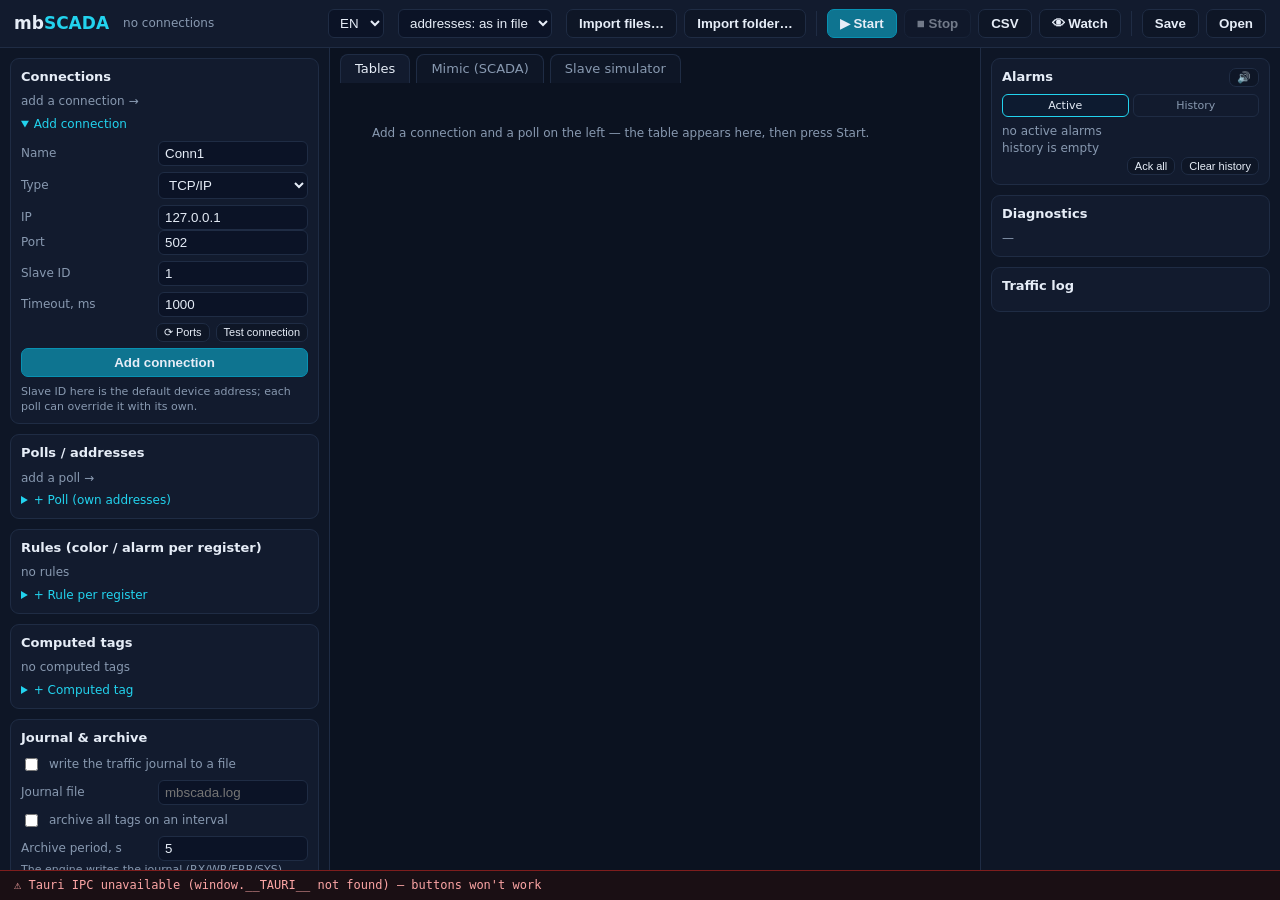
==== apps/mbscada/ui/index.html @ 53f44094 "feat(ui+engine): in-app slave simulator, typed values, per-cell display, UI perf Slave simulator (v1" ====
<!doctype html>
<html lang="ru">
  <head>
    <meta charset="utf-8" />
    <meta name="viewport" content="width=device-width, initial-scale=1" />
    <title>mbSCADA — Modbus Poll</title>
    <link rel="stylesheet" href="styles.css" />
  </head>
  <body>
    <header class="topbar">
      <div class="brand">mb<span>SCADA</span></div>
      <div id="connChips" class="chips"></div>
      <select id="langSel" class="addrmode" title="язык интерфейса">
        <option value="ru">RU</option>
        <option value="en">EN</option>
      </select>
      <select id="addrMode" class="addrmode" data-it="addrmode_title">
        <option value="raw" data-i="addr_raw">адреса: как в файле</option>
        <option value="4x" data-i="addr_4x">как 4x0000</option>
        <option value="4xxxx" data-i="addr_4xxxx">как 40001+</option>
        <option value="base1" data-i="addr_base1">адреса с 1</option>
      </select>
      <div class="actions">
        <button id="btnImportFiles" data-i="imp_files" data-it="conn_add_title">Импорт файлов…</button>
        <button id="btnImportFolder" data-i="imp_folder" data-it="conn_folder_title">Импорт папки…</button>
        <span class="sep"></span>
        <button id="btnStart" class="primary" data-i="start" data-it="start_title">▶ Старт</button>
        <button id="btnStop" data-i="stop" data-it="stop_title">■ Стоп</button>
        <button id="csvBtn" data-it="csv_title" title="лог значений в CSV (пишутся только изменившиеся строки)">CSV</button>
        <button id="btnWatch" data-i="watch_btn" data-it="watch_btn_title">👁 Параметры</button>
        <span class="sep"></span>
        <button id="btnSave" data-i="save" data-it="save_title">Сохранить</button>
        <button id="btnLoad" data-i="load" data-it="load_title">Открыть</button>
      </div>
    </header>

    <main class="layout">
      <!-- LEFT: configuration -->
      <aside class="side left">
        <div class="panel">
          <h3 data-i="p_conns">Соединения</h3>
          <div id="connList" class="list"></div>
          <details id="detConn" open>
            <summary data-i="b_add_conn">+ Соединение</summary>
            <form id="connForm" class="form">
              <label><span data-i="f_name">Имя</span> <input id="cName" value="Conn1" /></label>
              <label><span data-i="f_kind">Тип</span>
                <select id="cKind">
                  <option value="tcp">TCP/IP</option>
                  <option value="rtu">Serial Port (RTU)</option>
                  <option value="rtu_over_tcp">RTU over TCP/IP</option>
                  <option value="ascii">Serial Port (ASCII)</option>
                  <option value="ascii_over_tcp">ASCII over TCP/IP</option>
                </select>
              </label>
              <div id="tcpFields">
                <label><span data-i="f_ip">IP</span> <input id="cHost" value="127.0.0.1" /></label>
                <label><span data-i="f_port">Порт</span> <input id="cPort" type="number" value="502" /></label>
              </div>
              <div id="serFields" hidden>
                <label><span data-i="f_com">COM</span> <select id="cCom"></select></label>
                <label><span data-i="f_baud">Скорость</span> <select id="cBaud">
                  <option>1200</option><option>2400</option><option>4800</option>
                  <option selected>9600</option><option>19200</option>
                  <option>38400</option><option>57600</option><option>115200</option>
                </select></label>
                <label><span data-i="f_parity">Чётность</span> <select id="cParity"><option>N</option><option>E</option><option>O</option></select></label>
                <label><span data-i="f_data">Биты данных</span> <select id="cData"><option>8</option><option>7</option><option>6</option><option>5</option></select></label>
                <label><span data-i="f_stop">Стоп-биты</span> <select id="cStop"><option>1</option><option>2</option></select></label>
              </div>
              <label title="адрес Modbus slave по умолчанию для всех опросов этого соединения (0–247); опрос может переопределить своим Slave ID"><span data-i="f_slave">Slave ID</span> <input id="cSlave" type="number" min="0" max="247" value="1" /></label>
              <label><span data-i="f_timeout">Таймаут, мс</span> <input id="cTimeout" type="number" value="1000" /></label>
              <div class="formbtns">
                <button type="button" id="btnPorts" class="mini" data-i="b_ports" data-it="ports_title">⟳ Порты</button>
                <button type="button" id="btnTestConn" class="mini" data-i="b_test">Проверить связь</button>
                <button type="button" id="btnConnCancel" class="mini" data-i="b_cancel" hidden>Отмена</button>
              </div>
              <button type="submit" id="btnConnSubmit" class="primary" data-i="b_add_conn">Добавить соединение</button>
              <p class="sub" id="connSlaveHint" data-i="conn_hint">Slave ID здесь — адрес устройства по умолчанию; в каждом опросе можно задать свой.</p>
            </form>
          </details>
        </div>

        <div class="panel">
          <h3 data-i="p_polls">Опросы / адреса</h3>
          <div id="pollList" class="list"></div>
          <details id="detPoll">
            <summary data-i="poll_add_title">+ Опрос (свои адреса)</summary>
            <form id="pollForm" class="form">
              <label><span data-i="f_name">Имя</span> <input id="pName" value="Holding" /></label>
              <label><span data-i="f_conn">Соединение</span> <select id="pConn"></select></label>
              <label><span data-i="f_slave">Slave ID</span> <input id="pSlave" type="number" min="1" max="247" value="1" /></label>
              <label><span data-i="f_func">Функция</span> <select id="pFunc">
                <option value="3" selected>03 Read Holding</option>
                <option value="4">04 Read Input</option>
                <option value="1">01 Read Coils</option>
                <option value="2">02 Read Discrete</option>
              </select></label>
              <label><span data-i="f_addr">Адрес</span> <input id="pStart" type="number" min="0" max="65535" value="0" /></label>
              <label><span data-i="f_qty">Кол-во</span> <input id="pQty" type="number" min="1" max="125" value="10" /></label>
              <label><span data-i="f_period">Период, мс</span> <input id="pScan" type="number" min="20" value="1000" /></label>
              <label><span data-i="f_fmt">Формат</span> <select id="pFmt">
                <option value="u16">uint16</option>
                <option value="i16">int16</option>
                <option value="hex">hex16</option>
                <option value="bin">bin16</option>
                <option value="ascii16">ascii16</option>
                <option value="u16_swapped">u16 (swap AB/CD)</option>
                <option value="u32">uint32</option>
                <option value="i32">int32</option>
                <option value="hex32">hex32</option>
                <option value="f32_abcd">float ABCD</option>
                <option value="f32_cdab">float CDAB</option>
                <option value="f32_badc">float BADC</option>
                <option value="f32_dcba">float DCBA</option>
                <option value="u64">uint64</option>
                <option value="i64">int64</option>
                <option value="f64">float64</option>
              </select></label>
              <label>× mult <input id="pMult" type="number" step="any" value="1" /></label>
              <label>÷ div <input id="pDiv" type="number" step="any" value="1" /></label>
              <label>+ offset <input id="pOffset" type="number" step="any" value="0" /></label>
              <label><span data-i="f_unit">Ед.</span> <input id="pUnit" value="" /></label>
              <label class="check"><input id="pBase" type="checkbox" /> <span data-i="f_base1">адреса с 1</span></label>
              <div class="formbtns">
                <button type="submit" id="btnPollSubmit" class="primary" data-i="b_add_poll">Добавить опрос</button>
                <button type="button" id="btnPollCancel" class="mini" data-i="b_cancel" hidden>Отмена</button>
              </div>
            </form>
          </details>
        </div>

        <div class="panel">
          <h3 data-i="p_rules">Правила (цвет / авария на регистр)</h3>
          <div id="ruleList" class="list"></div>
          <details>
            <summary data-i="rule_add_title">+ Правило на регистр</summary>
            <form id="ruleForm" class="form">
              <label><span data-i="f_reg">Регистр</span> <select id="rReg" class="wide"></select></label>
              <label><span data-i="f_cond">Условие</span> <select id="rKind">
                <option value="gt" data-i="c_gt">значение &gt;</option>
                <option value="ge" data-i="c_ge">значение ≥</option>
                <option value="lt" data-i="c_lt">значение &lt;</option>
                <option value="le" data-i="c_le">значение ≤</option>
                <option value="eq" data-i="c_eq">значение =</option>
                <option value="ne" data-i="c_ne">значение ≠</option>
                <option value="in_range" data-i="c_in">в диапазоне</option>
                <option value="outside_range" data-i="c_out">вне диапазона</option>
                <option value="bit" data-i="c_bit">бит установлен</option>
              </select></label>
              <label><span data-i="f_value">Значение</span> <input id="rValue" type="number" value="0" /></label>
              <label><span data-i="f_and">И (диапазон / № бита)</span> <input id="rValue2" type="number" value="0" /></label>
              <label class="row"><span><span data-i="f_fg">Текст</span> <input id="rFg" type="color" value="#ffffff" /></span><span><span data-i="f_bg">Фон</span> <input id="rBg" type="color" value="#ef4444" /></span></label>
              <label><span data-i="f_level">Уровень</span> <select id="rSeverity">
                <option value="" data-i="sev_color">только цвет</option>
                <option value="info">info</option>
                <option value="warning">warning</option>
                <option value="critical">critical</option>
              </select></label>
              <label><span data-i="f_label">Подпись</span> <input id="rMessage" type="text" data-ip="rule_msg_ph" placeholder="напр. Перегрев T1" /></label>
              <label><span data-i="f_dyntext">Меняющийся текст строки</span> <input id="rText" type="text" data-ip="rule_text_ph" placeholder="замещает имя строки при срабатывании" /></label>
              <label class="check"><input id="rBlink" type="checkbox" /> <span data-i="f_blink">мигать</span></label>
              <div class="formbtns">
                <button type="submit" id="btnRuleSubmit" class="primary" data-i="b_add_rule">Добавить ветку</button>
                <button type="button" id="btnRuleCancel" class="mini" data-i="b_cancel" hidden>Отмена</button>
              </div>
              <p class="sub" data-i="rules_hint">Ветки срабатывают по порядку: первая попавшаяся задаёт цвет/текст — как «правило 1 старше правила 2» в Modbus Poll, до 32 веток на регистр. ✎ в списке — правка ветки.</p>
            </form>
          </details>
        </div>
        <div class="panel">
          <h3 data-i="p_calc">Вычисляемые тэги</h3>
          <div id="calcList" class="list"></div>
          <details id="detCalc">
            <summary data-i="calc_add_title">+ Вычисляемый тэг</summary>
            <form id="calcForm" class="form">
              <label><span data-i="f_name">Имя</span> <input id="kName" value="ΔT" /></label>
              <label><span data-i="f_expr">Выражение</span> <input id="kExpr" value="" /></label>
              <label><span data-i="f_unit">Ед.</span> <input id="kUnit" value="" /></label>
              <label title="сколько цифр после запятой показывать"><span data-i="f_dec">Знаков</span> <input id="kDec" type="number" min="0" max="6" value="2" /></label>
              <div class="formbtns">
                <button type="submit" id="btnCalcSubmit" class="primary" data-i="b_add_calc">Добавить тэг</button>
                <button type="button" id="btnCalcCancel" class="mini" data-i="b_cancel" hidden>Отмена</button>
              </div>
              <p class="sub" data-i="calc_hint">Пример: {T2 jacket} - {T1 reactor}. Ссылки на тэги — в {} по имени строки или псевдонимом p{опрос}:{адрес}. Функции: min max avg abs sqrt round floor ceil pow; операции + - * / % ^.</p>
            </form>
          </details>
        </div>

        <div class="panel">
          <h3 data-i="p_logging">Журнал и архив</h3>
          <form class="form" onsubmit="return false">
            <label class="check"><input id="logEnabled" type="checkbox" /> <span data-i="log_enable">писать журнал обмена в файл</span></label>
            <label title="куда дописывать события обмена (RX/ERR/WR/SYS)"><span data-i="log_path">Файл журнала</span> <input id="logPath" value="" placeholder="mbscada.log" /></label>
            <label class="check"><input id="archAll" type="checkbox" /> <span data-i="arch_all">в CSV писать все тэги по периоду</span></label>
            <label title="период записи всех тэгов для режима архива"><span data-i="arch_period">Период архива, с</span> <input id="archPeriod" type="number" min="1" value="5" /></label>
          </form>
          <p class="sub" data-i="log_hint">Журнал ведёт движок (RX/WR/ERR/SYS). CSV-архив значений включается кнопкой CSV сверху — файл сохраняется в проекте и возобновляется при запуске.</p>
        </div>
      </aside>

      <!-- CENTER: tables / schema -->
      <section class="center">
        <div class="tabs">
          <div class="tab active" data-view="tables" data-i="tab_tables">Таблицы</div>
          <div class="tab" data-view="schema" data-i="tab_schema">Схема (SCADA)</div>
          <div class="tab" data-view="slave" data-i="tab_slave">Slave-симулятор</div>
        </div>

        <div id="viewTables" class="view">
          <section id="grid" class="grid"></section>
        </div>

        <div id="viewSchema" class="view" hidden>
          <div class="schema-toolbar">
            <select id="wType">
              <option value="lamp" data-i="w_lamp">Лампа</option>
              <option value="value" data-i="w_value">Значение</option>
              <option value="bar" data-i="w_bar">Полоса</option>
              <option value="gauge" data-i="w_gauge">Гейдж</option>
              <option value="button" data-i="w_button">Кнопка (запись)</option>
              <option value="text" data-i="w_text">Текст</option>
            </select>
            <select id="wReg" class="wide"></select>
            <button id="wAdd" class="primary" data-i="b_add_w">Добавить элемент</button>
            <span class="hint" data-i="schema_hint">перетаскивай мышью · двойной клик — настройка · ✕ удалить</span>
          </div>
          <div id="canvas" class="canvas"></div>
        </div>

        <!-- In-app slave simulator: the app serves registers as a Modbus device,
             so the master side (tables above) and the slave side are both local. -->
        <div id="viewSlave" class="view" hidden>
          <div class="schema-toolbar">
            <span class="hint" data-i="slave_hint"></span>
          </div>
          <div class="slave-bar">
            <label><span data-i="sl_port">Порт</span> <input id="slPort" type="number" min="1" max="65535" value="10502" /></label>
            <label><span data-i="sl_unit">Slave ID</span> <input id="slUnit" type="number" min="0" max="247" value="1" /></label>
            <label><span data-i="sl_frames">Кадры</span>
              <select id="slRtu">
                <option value="tcp">Modbus TCP (MBAP)</option>
                <option value="rtu">RTU over TCP</option>
              </select>
            </label>
            <button id="slBtnStart" class="primary" data-i="sl_start" data-it="sl_start_title">▶ Запустить slave</button>
            <button id="slBtnStop" data-i="sl_stop" data-it="sl_stop_title">■ Остановить</button>
            <span id="slStatus" class="sl-status"></span>
          </div>
          <div class="slave-bar">
            <label><span data-i="sl_area">Область</span>
              <select id="slArea">
                <option value="holding">03 Holding</option>
                <option value="input">04 Input</option>
                <option value="coils">01 Coils</option>
                <option value="discrete">02 Discrete</option>
              </select>
            </label>
            <label><span data-i="sl_addr">Адрес</span> <input id="slAddr" type="number" min="0" max="65535" value="0" /></label>
            <label><span data-i="sl_qty">Кол-во</span> <input id="slQty" type="number" min="1" max="200" value="16" /></label>
            <label><span data-i="sl_view">Вид</span>
              <select id="slFmt">
                <option value="u16">uint16</option>
                <option value="i16">int16</option>
                <option value="hex">hex16</option>
                <option value="u16_swapped">u16 (swap)</option>
                <option value="u32">uint32</option>
                <option value="i32">int32</option>
                <option value="f32_cdab">float CDAB</option>
                <option value="f32_abcd">float ABCD</option>
              </select>
            </label>
          </div>
          <div class="slave-bar">
            <label><span data-i="sl_gen">Автогенерация</span>
              <select id="slGen">
                <option value="none" data-i="sl_gen_none">выкл</option>
                <option value="sine" data-i="sl_gen_sine">синус</option>
                <option value="ramp" data-i="sl_gen_ramp">пила</option>
                <option value="noise" data-i="sl_gen_noise">шум</option>
              </select>
            </label>
            <label><span data-i="sl_gen_amp">Ампл.</span> <input id="slGenAmp" type="number" value="100" /></label>
            <label><span data-i="sl_gen_base">База</span> <input id="slGenBase" type="number" value="0" /></label>
            <label><span data-i="sl_gen_period">Период, с</span> <input id="slGenPeriod" type="number" value="10" /></label>
            <span class="hint" data-i="sl_gen_note"></span>
          </div>
          <div class="card">
            <table class="regtable">
              <thead><tr><th data-i="th_addr">Адрес</th><th data-i="th_value">Значение</th><th data-i="sl_th_raw">Регистры</th></tr></thead>
              <tbody id="slBody"></tbody>
            </table>
          </div>
        </div>
      </section>

      <!-- RIGHT: alarms + stats + comm log -->
      <aside class="side right">
        <div class="panel alarms">
          <h3 class="al-head"><span data-i="p_alarms">Аварии</span> <span id="alarmBadge" class="abadge" hidden>0</span>
            <span class="spacer"></span>
            <button id="btnAlarmSound" class="mini" data-it="al_sound_title" title="звук при появлении новой аварии">🔇</button>
          </h3>
          <div class="atabs">
            <div class="atab active" data-at="active" data-i="al_active">Активные</div>
            <div class="atab" data-at="hist" data-i="al_hist">История</div>
          </div>
          <div id="alarmActive" class="alarmlist"></div>
          <div id="alarmHist" class="alarmlist" hidden></div>
          <div class="formbtns">
            <button id="btnAckAll" class="mini" data-i="al_ack_all" data-it="al_ack_all_title" title="квитировать все активные аварии">Квитировать все</button>
            <button id="btnAlarmClear" class="mini" data-i="al_clear" data-it="al_clear_title" title="очистить историю аварий">Очистить историю</button>
          </div>
        </div>
        <div class="panel">
          <h3 data-i="p_diag">Диагностика</h3>
          <div id="stats" class="stats"></div>
        </div>
        <div class="panel">
          <h3 data-i="p_log">Журнал обмена</h3>
          <div id="log" class="log"></div>
        </div>
      </aside>
    </main>

    <footer id="errbar" class="errbar" data-i="footer_empty">нет соединений — добавьте соединение (TCP или COM) и опрос со своими адресами</footer>

    <!-- Floating parameter watch window: pinned registers / computed tags with
         big live values, alarm colors, session min/max, jump-to-row. -->
    <div id="watchwin" class="watchwin" hidden>
      <div id="watchDrag" class="whead">
        <span class="wtitle">👁 <span data-i="watch_title">Просмотр параметров</span></span>
        <span class="spacer"></span>
        <button id="watchReset" class="mini" data-it="watch_reset_title" title="сбросить min/max">⟲</button>
        <button id="watchClose" class="mini" data-it="watch_close_title" title="закрыть окно">✕</button>
      </div>
      <div class="wpick">
        <select id="watchPick" class="wide"></select>
        <button id="watchAdd" class="mini primary" data-it="watch_add_title" title="добавить выбранный параметр">➕</button>
      </div>
      <div id="watchList" class="wlist"></div>
      <div class="whint sub" data-i="watch_hint">двойной клик по имени — своя подпись · клик по значению — перейти к регистру</div>
    </div>

    <div id="modal" class="modal" hidden>
      <div class="modal-box">
        <div id="modalTitle" class="modal-title"></div>
        <input id="modalInput" class="modal-input" />
        <div class="modal-actions">
          <button id="modalOk" class="primary" data-i="m_write">Записать</button>
          <button id="modalCancel" data-i="b_cancel">Отмена</button>
        </div>
      </div>
    </div>

    <div id="wmodal" class="modal" hidden>
      <div class="modal-box">
        <div class="modal-title" data-i="m_widget">Настройка элемента</div>
        <div id="wfields" class="form"></div>
        <div class="modal-actions">
          <button id="wmodalOk" class="primary" data-i="m_save">Сохранить</button>
          <button id="wmodalCancel" data-i="b_cancel">Отмена</button>
        </div>
      </div>
    </div>

    <script src="i18n.js"></script>
    <script src="main.js"></script>
  </body>
</html>
---- apps/mbscada/ui/styles.css ----
:root {
  --bg: #0b1220; --panel: #121b2e; --panel2: #0e1626; --line: #1f2c44;
  --text: #e6edf7; --muted: #8899b0; --accent: #22d3ee; --ok: #22c55e;
  --warn: #f59e0b; --crit: #ef4444;
}
* { box-sizing: border-box; }
html, body { margin: 0; height: 100%; background: var(--bg); color: var(--text);
  font: 13px/1.4 "Segoe UI", system-ui, sans-serif; }
body { display: flex; flex-direction: column; height: 100vh; overflow: hidden; }

/* top */
.topbar { display: flex; align-items: center; gap: 14px; padding: 9px 14px;
  background: var(--panel); border-bottom: 1px solid var(--line); }
.brand { font-size: 17px; font-weight: 700; }
.brand span { color: var(--accent); }
.chips { display: flex; gap: 8px; flex: 1; overflow: hidden; }
.chip { display: flex; align-items: center; gap: 6px; background: var(--panel2);
  border: 1px solid var(--line); border-radius: 14px; padding: 3px 10px; font-size: 12px; white-space: nowrap; }
.chip .dot { width: 8px; height: 8px; border-radius: 50%; background: #475569; }
.chip .dot.on { background: var(--ok); box-shadow: 0 0 6px var(--ok); }
.chip .dot.err { background: var(--crit); }
.actions { margin-left: auto; display: flex; gap: 7px; }
.addrmode { background: #0b1326; color: var(--text); border: 1px solid var(--line); border-radius: 6px; padding: 5px 7px; }

button { background: var(--panel2); color: var(--text); border: 1px solid var(--line);
  border-radius: 7px; padding: 6px 12px; cursor: pointer; font-weight: 600;
  transition: border-color .15s, background .15s, opacity .15s; }
button:hover { border-color: var(--accent); }
button:active { transform: translateY(1px); }
button:disabled { opacity: 0.45; cursor: not-allowed; transform: none; }
button:disabled:hover { border-color: var(--line); }
button.primary { background: #0e7490; border-color: #0891b2; }
button.primary:hover { background: #0891b2; }
button.primary:disabled { background: #0e7490; }
button.mini { padding: 2px 7px; font-weight: 400; font-size: 11px; }
.actions .sep { width: 1px; align-self: stretch; margin: 2px 3px; background: var(--line); }

/* layout */
.layout { display: flex; flex: 1; min-height: 0; }
.side { background: var(--panel2); overflow: auto; padding: 10px; flex: none; min-height: 0; }
.side.left { width: 330px; border-right: 1px solid var(--line); }
.side.right { width: 300px; border-left: 1px solid var(--line); }
.center { flex: 1; min-width: 0; min-height: 0; display: flex; flex-direction: column; }
.tabs { display: flex; gap: 6px; padding: 6px 10px 0; }
.tab { padding: 5px 14px; border: 1px solid var(--line); border-bottom: none;
  border-radius: 8px 8px 0 0; background: var(--panel2); cursor: pointer; color: var(--muted); }
.tab.active { background: var(--panel); color: var(--text); }
.view { flex: 1; min-height: 0; overflow: auto; }
.grid { padding: 12px; display: grid; grid-template-columns: repeat(auto-fill, minmax(460px, 1fr));
  gap: 12px; align-content: start; }

/* panels/forms */
.panel { background: var(--panel); border: 1px solid var(--line); border-radius: 9px;
  padding: 9px 10px; margin-bottom: 10px; }
.panel h3 { margin: 0 0 7px; font-size: 13px; }
details summary { cursor: pointer; color: var(--accent); font-size: 12px; margin-top: 6px; }
.form { display: flex; flex-direction: column; gap: 6px; margin-top: 8px; }
.form label { display: flex; align-items: center; justify-content: space-between; gap: 8px;
  font-size: 12px; color: var(--muted); }
.form input, .form select { width: 150px; background: #0b1326; color: var(--text);
  border: 1px solid var(--line); border-radius: 6px; padding: 4px 6px;
  transition: border-color .15s, box-shadow .15s; }
.form input:focus, .form select:focus { outline: none; border-color: var(--accent);
  box-shadow: 0 0 0 2px rgba(34, 211, 238, 0.15); }
.form select.wide, select.wide { width: 200px; }
.form input[type="checkbox"] { width: auto; }
.form .check { justify-content: flex-start; gap: 8px; }
.form .row { gap: 10px; }
.formbtns { display: flex; gap: 6px; justify-content: flex-end; }
.form input[type="color"] { width: 42px; height: 22px; padding: 0; }
.form .sub, p.sub { color: var(--muted); font-size: 11px; margin: 2px 0 0; line-height: 1.35; }

/* lists */
.list { display: flex; flex-direction: column; gap: 5px; max-height: 240px; overflow-y: auto; }
.item { display: flex; align-items: center; gap: 8px; background: #0b1326; border-radius: 6px;
  padding: 5px 8px; font-size: 12px; border: 1px solid transparent; transition: background .15s, border-color .15s; }
.item:hover { background: #0f1a33; }
.item.editing { border-color: var(--accent); background: #0d1b30; }
.item .grow { flex: 1; overflow: hidden; text-overflow: ellipsis; white-space: nowrap; }
.item .sub { color: var(--muted); font-size: 11px; }
.item .bad, .bad { color: var(--crit); }
.empty { color: var(--muted); font-size: 12px; }

/* poll cards / tables */
.card { background: var(--panel); border: 1px solid var(--line); border-radius: 10px; overflow: hidden;
  transition: border-color .15s; }
.card:hover { border-color: #2a3b5e; }
.card-head { display: flex; align-items: center; gap: 10px; padding: 8px 11px;
  background: #0f1830; border-bottom: 1px solid var(--line); }
.card-head h2 { margin: 0; font-size: 13px; }
.card-head .meta { color: var(--muted); font-size: 11px; flex: 1; }
.card-head .stat { color: var(--muted); font-size: 11px; }
table.regtable { width: 100%; border-collapse: collapse; font-size: 12px; }
table.regtable th { text-align: left; color: var(--muted); font-weight: 500; padding: 5px 9px;
  border-bottom: 1px solid var(--line); position: sticky; top: 0; background: #0f1830; }
table.regtable td { padding: 4px 9px; border-bottom: 1px solid #131d33; }
table.regtable td.mono { font-family: ui-monospace, Consolas, monospace; }
table.regtable tr.row { cursor: pointer; }
table.regtable tr.row:hover { outline: 1px solid var(--accent); }
tr.blink { animation: blinker 1s step-start infinite; }
@keyframes blinker { 50% { opacity: 0.35; } }

/* value sparkline cell */
td .spark { display: block; color: var(--accent, #38bdf8); opacity: 0.9; }
.spark.blink-spark { animation: blinker 1s step-start infinite; }
.good { color: var(--ok); } .bad { color: var(--crit); } .off { color: var(--muted); }

/* stats + log */
.stats { display: flex; flex-direction: column; gap: 6px; }
.stat-line { display: flex; justify-content: space-between; font-size: 12px; color: var(--muted); }
.stat-line b { color: var(--text); }
.log { display: flex; flex-direction: column-reverse; gap: 2px; max-height: 60vh; overflow: auto;
  font-family: ui-monospace, Consolas, monospace; font-size: 11px; }
.log .e { display: flex; gap: 6px; padding: 2px 4px; border-radius: 4px; }
.log .e TX { color: var(--accent); }
.log .dir { color: var(--muted); }
.log .e.bad { color: #fca5a5; }

.errbar { padding: 6px 14px; background: #0f1a13; color: #86efac; border-top: 1px solid #14532d;
  font-family: ui-monospace, Consolas, monospace; font-size: 12px; min-height: 27px;
  white-space: nowrap; overflow: hidden; text-overflow: ellipsis; transition: background .2s, color .2s; }
.errbar.bad { background: #1a0f14; color: #fca5a5; border-color: #7f1d1d; }

/* scrollbars (webkit) */
::-webkit-scrollbar { width: 10px; height: 10px; }
::-webkit-scrollbar-track { background: transparent; }
::-webkit-scrollbar-thumb { background: #22314f; border-radius: 5px; border: 2px solid var(--bg); }
::-webkit-scrollbar-thumb:hover { background: #2e4368; }

/* modal */
.modal { position: fixed; inset: 0; background: rgba(2, 6, 16, 0.65);
  backdrop-filter: blur(2px);
  display: flex; align-items: center; justify-content: center; z-index: 50; }
.modal[hidden] { display: none; }
.modal-box { background: var(--panel); border: 1px solid var(--line); border-radius: 10px;
  padding: 16px; width: 340px; display: flex; flex-direction: column; gap: 10px; }
.modal-title { font-weight: 600; font-size: 13px; white-space: pre-line; }
.modal-input { background: #0b1326; color: var(--text); border: 1px solid var(--line);
  border-radius: 6px; padding: 7px 9px; font-family: ui-monospace, Consolas, monospace; font-size: 14px; }
.modal-actions { display: flex; justify-content: flex-end; gap: 8px; }

/* schema (SCADA mimic) */
.schema-toolbar { display: flex; gap: 8px; align-items: center; padding: 8px 12px;
  border-bottom: 1px solid var(--line); background: var(--panel2); flex-wrap: wrap; position: sticky; top: 0; z-index: 2; }
.schema-toolbar select { background: #0b1326; color: var(--text); border: 1px solid var(--line);
  border-radius: 6px; padding: 5px 7px; }
.hint { color: var(--muted); font-size: 11px; }
.canvas { position: relative; flex: 1; min-height: 420px; overflow: auto;
  background-color: #0a1120;
  background-image: linear-gradient(#152036 1px, transparent 1px), linear-gradient(90deg, #152036 1px, transparent 1px);
  background-size: 24px 24px; }
.widget { position: absolute; user-select: none; cursor: move; border: 1px solid var(--line);
  border-radius: 8px; padding: 6px 8px; background: #0e1626; min-width: 72px; text-align: center;
  overflow: hidden; }
.widget.sel { outline: 2px solid var(--accent); }
.widget .wlabel { font-size: 10px; color: var(--muted); white-space: nowrap; overflow: hidden; text-overflow: ellipsis; max-width: 120px; margin: 0 auto; }
/* block layout: inline svg adds a baseline gap that pushes the arc
   beyond the widget's bottom border */
.widget svg { display: block; margin: 0 auto; }
.widget .wval { font-family: ui-monospace, Consolas, monospace; font-weight: 700; font-size: 15px; }
.widget .wdel { position: absolute; top: -8px; right: -8px; width: 18px; height: 18px; border-radius: 50%;
  background: #7f1d1d; color: #fff; font-size: 12px; line-height: 16px; text-align: center; cursor: pointer; display: none; }
.widget.sel .wdel, .widget:hover .wdel { display: block; }
.lamp { width: 34px; height: 34px; border-radius: 50%; border: 2px solid #334155; margin: 0 auto; background: #1f2937; }
.bar { height: 12px; background: #1e293b; border-radius: 6px; overflow: hidden; margin-top: 4px; }
.bar > i { display: block; height: 100%; background: var(--accent); width: 0; }
.gtxt { fill: var(--text); font: 700 15px ui-monospace, Consolas, monospace; }
.widget.wbutton { cursor: pointer; }
.mbtn { min-width: 64px; padding: 7px 14px; margin: 0 auto; border-radius: 8px; border: 1px solid #334155;
  background: #1f2937; color: #94a3b8; font-weight: 700; cursor: pointer; user-select: none;
  transition: background .15s, color .15s, box-shadow .15s; }
.mbtn.on { background: #16a34a; color: #fff; border-color: #22c55e; box-shadow: 0 0 10px rgba(34, 197, 94, 0.5); }

/* alarm panel (right sidebar) */
.al-head { display: flex; align-items: center; gap: 6px; }
.al-head .spacer { flex: 1; }
.abadge { background: var(--crit); color: #fff; border-radius: 10px; padding: 0 7px;
  font-size: 11px; font-weight: 700; box-shadow: 0 0 8px rgba(239, 68, 68, 0.6); }
.atabs { display: flex; gap: 4px; margin-bottom: 6px; }
.atab { flex: 1; text-align: center; font-size: 11px; padding: 3px 0; border: 1px solid var(--line);
  border-radius: 6px; color: var(--muted); cursor: pointer; transition: border-color .15s, color .15s; }
.atab:hover { color: var(--text); }
.atab.active { color: var(--text); border-color: var(--accent); background: #0d1b30; }
.alarmlist { display: flex; flex-direction: column; gap: 5px; max-height: 250px; overflow-y: auto; }
.al-item { background: #0b1326; border: 1px solid var(--line); border-left-width: 3px;
  border-radius: 6px; padding: 5px 8px; font-size: 11.5px; cursor: pointer;
  transition: border-color .15s, opacity .15s; }
.al-item:hover { border-color: var(--accent); }
.al-item.ack { opacity: 0.55; }
.al-item .al-top, .al-item .al-bot { display: flex; align-items: center; gap: 6px; }
.al-item .al-bot { color: var(--muted); margin-top: 2px; }
.al-item .al-time { color: var(--muted); font-family: ui-monospace, Consolas, monospace; font-size: 10.5px; }
.al-item .mono { font-family: ui-monospace, Consolas, monospace; }
.al-dot { width: 8px; height: 8px; border-radius: 50%; flex: none; background: #475569; }
.al-item.lv-hihi { border-left-color: var(--crit); } .al-item.lv-hihi .al-dot { background: var(--crit); box-shadow: 0 0 6px var(--crit); }
.al-item.lv-hi { border-left-color: var(--warn); } .al-item.lv-hi .al-dot { background: var(--warn); }
.al-item.lv-lo { border-left-color: #3b82f6; } .al-item.lv-lo .al-dot { background: #3b82f6; }
.al-item.lv-lolo { border-left-color: #2563eb; } .al-item.lv-lolo .al-dot { background: #2563eb; }

.alarm-btn { margin-left: auto; }

/* computed (virtual) tags card */
.kbadge { background: #164e63; color: #a5f3fc; border-radius: 8px; padding: 1px 7px; font-size: 10.5px; font-weight: 700; }
.calc-err { color: var(--crit); font-size: 11px; }
tr.calc-row td { border-bottom: 1px solid #131d33; }

/* jump-to-row flash (from the alarm panel) */
tr.flashrow { outline: 2px solid var(--accent); outline-offset: -2px; }
tr.flashrow td { animation: flashfade 0.65s ease-in-out 3; }
@keyframes flashfade { 50% { opacity: 0.35; } }

/* floating parameter watch window */
.actions button.accent { background: #164e63; border-color: #0891b2; color: #a5f3fc; }
.watchwin { position: fixed; z-index: 40; width: 324px; max-height: min(72vh, 640px);
  display: flex; flex-direction: column; overflow: hidden;
  background: var(--panel); border: 1px solid #2a3b5e; border-radius: 10px;
  box-shadow: 0 14px 36px rgba(2, 6, 16, 0.6); }
.watchwin[hidden] { display: none; }
.watchwin .whead { display: flex; align-items: center; gap: 6px; padding: 6px 8px;
  background: #0f1830; border-bottom: 1px solid var(--line); cursor: move; user-select: none; }
.watchwin .wtitle { font-weight: 600; font-size: 12.5px; }
.watchwin .whead .spacer { flex: 1; }
.wpick { display: flex; gap: 6px; padding: 7px 8px; border-bottom: 1px solid var(--line); }
.wpick select { flex: 1; min-width: 0; background: #0b1326; color: var(--text);
  border: 1px solid var(--line); border-radius: 6px; padding: 4px 6px; }
.wlist { overflow-y: auto; min-height: 54px; padding: 7px 8px;
  display: flex; flex-direction: column; gap: 6px; }
.wparam { position: relative; background: #0b1326; border: 1px solid var(--line);
  border-left-width: 3px; border-radius: 7px; padding: 5px 24px 5px 8px;
  transition: border-color .15s; }
.wparam:hover { border-color: var(--accent); }
.wparam .wp-top { display: flex; align-items: baseline; gap: 6px; }
.wparam .wp-name { font-weight: 600; font-size: 12px; flex: 1; min-width: 0;
  overflow: hidden; text-overflow: ellipsis; white-space: nowrap; }
.wparam .wp-src { color: var(--muted); font-size: 10.5px; white-space: nowrap; }
.wparam .wp-val { font-family: ui-monospace, Consolas, monospace; font-weight: 700;
  font-size: 21px; letter-spacing: .3px; line-height: 1.25; cursor: pointer;
  overflow: hidden; text-overflow: ellipsis; white-space: nowrap; }
.wparam .wp-unit { font-size: 11px; color: var(--muted); font-weight: 400; margin-left: 3px; }
.wparam .wp-bot { display: flex; gap: 10px; color: var(--muted); font-size: 10.5px;
  font-family: ui-monospace, Consolas, monospace; }
.wparam .wdel, .wparam > button.mini { position: absolute; top: 4px; right: 4px; }
.wparam.lv-hihi { border-left-color: var(--crit); } .wparam.lv-hihi .wp-val { color: #fca5a5; }
.wparam.lv-hi { border-left-color: var(--warn); } .wparam.lv-hi .wp-val { color: #fcd34d; }
.wparam.lv-lo { border-left-color: #3b82f6; } .wparam.lv-lo .wp-val { color: #93c5fd; }
.wparam.lv-lolo { border-left-color: #2563eb; } .wparam.lv-lolo .wp-val { color: #93c5fd; }
.wparam.q-bad { border-left-color: var(--crit); } .wparam.q-bad .wp-val { color: #fca5a5; }
.wparam.stale { opacity: .55; }
.wparam.blink { animation: blinker 1s step-start infinite; }
.whint { padding: 4px 8px 6px; border-top: 1px solid var(--line); }

/* ---- v1.3: quick fmt select on poll cards + slave simulator panel ---- */
.fmtsel {
  padding: 2px 6px;
  font-size: 11.5px;
  border: 1px solid var(--line2, #334155);
  border-radius: 7px;
  background: #0d1526;
  color: var(--text, #e2e8f0);
  max-width: 130px;
}
.fmtsel:hover { border-color: #fbbf24; }
.card-head .fmtsel { margin-left: 6px; }

.slave-bar {
  display: flex;
  flex-wrap: wrap;
  gap: 10px 16px;
  align-items: center;
  padding: 8px 10px;
  border: 1px solid var(--line2, #334155);
  border-radius: 10px;
  background: #0d1526;
  margin-bottom: 10px;
}
.slave-bar label {
  display: inline-flex;
  align-items: center;
  gap: 6px;
  font-size: 12.5px;
  color: var(--muted, #94a3b8);
}
.slave-bar input,
.slave-bar select {
  width: 90px;
  padding: 3px 6px;
  font-size: 12.5px;
}
.slave-bar .hint { flex-basis: 100%; }
.sl-status { font-size: 12.5px; }
.sl-status .good { color: #22c55e; }

#slBody input.slin {
  width: 130px;
  padding: 2px 6px;
  font-size: 13px;
  font-family: ui-monospace, Consolas, monospace;
}
#slBody input[type="checkbox"] { width: auto; }

.ggauge { display: block; }
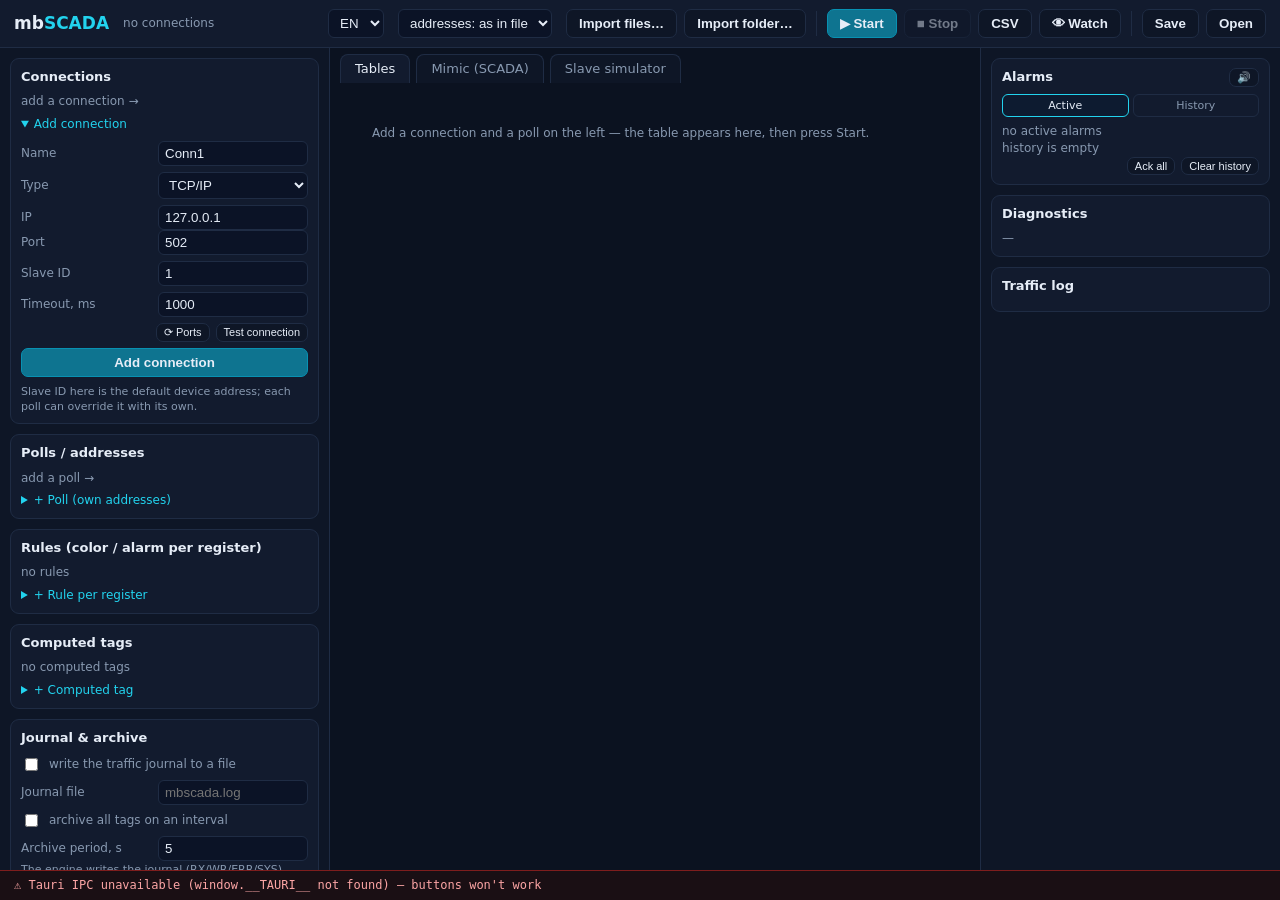
==== commit fb77a499: "feat(sim+app): slave simulator on a physical serial line (Modbus RTU, COM/RS-485)" ====
--- a/apps/mbscada/ui/index.html
+++ b/apps/mbscada/ui/index.html
@@ -240,12 +240,38 @@
             <label><span data-i="sl_frames">Кадры</span>
               <select id="slRtu">
                 <option value="tcp">Modbus TCP (MBAP)</option>
-                <option value="rtu">RTU over TCP</option>
+                <option value="rtutcp">RTU over TCP</option>
+                <option value="serial" data-i="sl_frames_serial">Serial RTU (COM/RS-485)</option>
               </select>
             </label>
             <button id="slBtnStart" class="primary" data-i="sl_start" data-it="sl_start_title">▶ Запустить slave</button>
             <button id="slBtnStop" data-i="sl_stop" data-it="sl_stop_title">■ Остановить</button>
             <span id="slStatus" class="sl-status"></span>
+          </div>
+          <div class="slave-bar" id="slSerialBar" hidden>
+            <label><span data-i="sl_ser_port">COM-порт</span> <select id="slSerPort"></select></label>
+            <button id="slSerRefresh" data-i="sl_ser_refresh" data-it="sl_ser_refresh_title">⟳ Обновить</button>
+            <label><span data-i="sl_ser_baud">Скорость</span>
+              <select id="slSerBaud">
+                <option>1200</option><option>2400</option><option>4800</option>
+                <option selected>9600</option><option>19200</option><option>38400</option>
+                <option>57600</option><option>115200</option>
+              </select>
+            </label>
+            <label><span data-i="sl_ser_parity">Чётность</span>
+              <select id="slSerParity">
+                <option value="E" selected>E (чёт.)</option>
+                <option value="N">N (нет)</option>
+                <option value="O">O (нечёт.)</option>
+              </select>
+            </label>
+            <label><span data-i="sl_ser_data">Данные</span>
+              <select id="slSerData"><option selected>8</option><option>7</option></select>
+            </label>
+            <label><span data-i="sl_ser_stop">Стоп-биты</span>
+              <select id="slSerStop"><option selected>1</option><option>2</option></select>
+            </label>
+            <span class="hint" data-i="sl_ser_note"></span>
           </div>
           <div class="slave-bar">
             <label><span data-i="sl_area">Область</span>
--- a/apps/mbscada/ui/styles.css
+++ b/apps/mbscada/ui/styles.css
@@ -273,6 +273,7 @@
   background: #0d1526;
   margin-bottom: 10px;
 }
+.slave-bar[hidden] { display: none; }
 .slave-bar label {
   display: inline-flex;
   align-items: center;
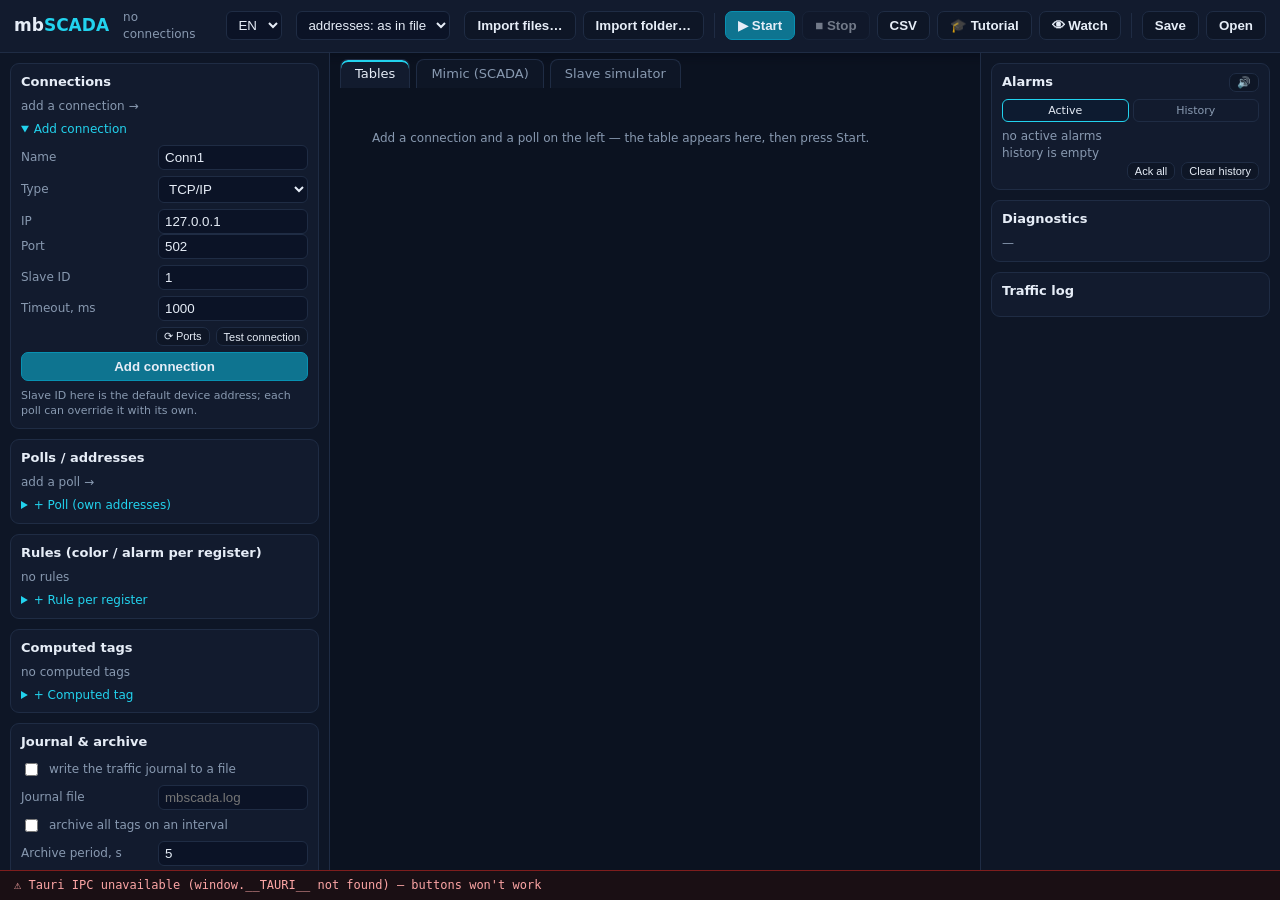
==== commit bac513cb: "feat(ui): правила на SCADA-схеме, интерактивный тур и демо-проект (v1.5.0) SCADA-режим: - виджеты (л" ====
--- a/apps/mbscada/ui/index.html
+++ b/apps/mbscada/ui/index.html
@@ -27,6 +27,7 @@
         <button id="btnStart" class="primary" data-i="start" data-it="start_title">▶ Старт</button>
         <button id="btnStop" data-i="stop" data-it="stop_title">■ Стоп</button>
         <button id="csvBtn" data-it="csv_title" title="лог значений в CSV (пишутся только изменившиеся строки)">CSV</button>
+        <button id="btnTour" data-i="tour_btn" data-it="tour_btn_title">🎓 Обучение</button>
         <button id="btnWatch" data-i="watch_btn" data-it="watch_btn_title">👁 Параметры</button>
         <span class="sep"></span>
         <button id="btnSave" data-i="save" data-it="save_title">Сохранить</button>
@@ -89,7 +90,7 @@
             <form id="pollForm" class="form">
               <label><span data-i="f_name">Имя</span> <input id="pName" value="Holding" /></label>
               <label><span data-i="f_conn">Соединение</span> <select id="pConn"></select></label>
-              <label><span data-i="f_slave">Slave ID</span> <input id="pSlave" type="number" min="1" max="247" value="1" /></label>
+              <label title="0 — следовать за Slave ID соединения (смена адреса подхватывается опросами автоматически); 1–247 — свой адрес этого опроса"><span data-i="f_slave_poll">Slave ID (0 — из соединения)</span> <input id="pSlave" type="number" min="0" max="247" value="0" /></label>
               <label><span data-i="f_func">Функция</span> <select id="pFunc">
                 <option value="3" selected>03 Read Holding</option>
                 <option value="4">04 Read Input</option>
@@ -147,6 +148,7 @@
                 <option value="in_range" data-i="c_in">в диапазоне</option>
                 <option value="outside_range" data-i="c_out">вне диапазона</option>
                 <option value="bit" data-i="c_bit">бит установлен</option>
+                <option value="always" data-i="c_always">всегда (ветка «иначе»)</option>
               </select></label>
               <label><span data-i="f_value">Значение</span> <input id="rValue" type="number" value="0" /></label>
               <label><span data-i="f_and">И (диапазон / № бита)</span> <input id="rValue2" type="number" value="0" /></label>
@@ -219,6 +221,9 @@
               <option value="bar" data-i="w_bar">Полоса</option>
               <option value="gauge" data-i="w_gauge">Гейдж</option>
               <option value="button" data-i="w_button">Кнопка (запись)</option>
+              <option value="trend" data-i="w_trend">Тренд</option>
+              <option value="state" data-i="w_state">Состояние (правила)</option>
+              <option value="slider" data-i="w_slider">Слайдер (запись)</option>
               <option value="text" data-i="w_text">Текст</option>
             </select>
             <select id="wReg" class="wide"></select>
@@ -237,7 +242,7 @@
           <div class="slave-bar">
             <label><span data-i="sl_port">Порт</span> <input id="slPort" type="number" min="1" max="65535" value="10502" /></label>
             <label><span data-i="sl_unit">Slave ID</span> <input id="slUnit" type="number" min="0" max="247" value="1" /></label>
-            <label><span data-i="sl_frames">Кадры</span>
+            <label data-it="sl_frames_title" title="TCP — Modbus TCP (MBAP); RTU over TCP — RTU-кадры поверх TCP; Serial RTU — физическая линия COM/RS-485"><span data-i="sl_frames">Транспорт</span>
               <select id="slRtu">
                 <option value="tcp">Modbus TCP (MBAP)</option>
                 <option value="rtutcp">RTU over TCP</option>
@@ -272,6 +277,7 @@
               <select id="slSerStop"><option selected>1</option><option>2</option></select>
             </label>
             <span class="hint" data-i="sl_ser_note"></span>
+            <span id="slSerWarn" class="warn" hidden data-i="sl_ser_noports"></span>
           </div>
           <div class="slave-bar">
             <label><span data-i="sl_area">Область</span>
@@ -390,6 +396,24 @@
       </div>
     </div>
 
+    <!-- Интерактивный тур: затемнение + рамка-«вырез» вокруг цели и карточка
+         шага. Фон кликабелен — шаги с действием пользователь делает сам. -->
+    <div id="tour" class="tour-overlay" hidden>
+      <div id="tourHole" class="tour-hole"></div>
+      <div id="tourCard" class="tour-card">
+        <div class="tour-step" id="tourStep"></div>
+        <div class="tour-title" id="tourTitle"></div>
+        <div class="tour-text" id="tourText"></div>
+        <div class="tour-actions">
+          <button id="tourDemo" class="primary mini" data-i="tour_demo">🚀 Демо-проект</button>
+          <span class="spacer"></span>
+          <button id="tourSkip" class="mini" data-i="tour_skip">Пропустить</button>
+          <button id="tourPrev" class="mini" data-i="tour_prev">← Назад</button>
+          <button id="tourNext" class="primary">Далее →</button>
+        </div>
+      </div>
+    </div>
+
     <script src="i18n.js"></script>
     <script src="main.js"></script>
   </body>
--- a/apps/mbscada/ui/styles.css
+++ b/apps/mbscada/ui/styles.css
@@ -288,6 +288,8 @@
   font-size: 12.5px;
 }
 .slave-bar .hint { flex-basis: 100%; }
+/* Full-width warning line inside the serial bar (no COM ports found). */
+.slave-bar .warn { flex-basis: 100%; color: var(--warn); font-size: 11.5px; }
 .sl-status { font-size: 12.5px; }
 .sl-status .good { color: #22c55e; }
 
@@ -300,3 +302,44 @@
 #slBody input[type="checkbox"] { width: auto; }
 
 .ggauge { display: block; }
+
+/* ---- v1.5: SCADA-виджеты на правилах: тренд, состояние, слайдер ---- */
+.widget { transition: border-color .2s, box-shadow .2s; }
+.widget:hover { box-shadow: 0 4px 16px rgba(2, 6, 16, 0.5); }
+.widget.blink { animation: blinker 1s step-start infinite; }
+.wtrend .trendbox { min-width: 200px; }
+.ttxt { fill: var(--text); font: 700 11px ui-monospace, Consolas, monospace; }
+.ttxt.sub { fill: var(--muted); font-weight: 400; font-size: 9px; }
+.wstate-val { display: inline-block; min-width: 64px; padding: 4px 12px;
+  border-radius: 7px; font-weight: 800; font-size: 15px; letter-spacing: .4px;
+  background: #1f2937; color: var(--text); transition: background .25s, color .25s; }
+.rslider { width: 148px; accent-color: var(--accent); cursor: pointer; margin: 2px 0; }
+.slval { font-size: 12.5px; color: var(--muted); }
+
+/* ---- v1.5: интерактивный тур (обучение) ---- */
+.tour-overlay { position: fixed; inset: 0; z-index: 60; background: rgba(2, 6, 16, 0.38);
+  pointer-events: none; transition: background .2s; }
+.tour-overlay[hidden] { display: none; }
+.tour-hole { position: fixed; z-index: 61; display: none; pointer-events: none;
+  border: 2px solid var(--accent); border-radius: 10px;
+  box-shadow: 0 0 0 4px rgba(34, 211, 238, 0.22), 0 0 26px rgba(34, 211, 238, 0.4);
+  transition: left .18s ease, top .18s ease, width .18s ease, height .18s ease; }
+.tour-card { position: fixed; z-index: 62; width: 340px; background: var(--panel);
+  border: 1px solid #2a3b5e; border-radius: 12px; padding: 13px 15px;
+  box-shadow: 0 18px 48px rgba(2, 6, 16, 0.72); pointer-events: auto; }
+.tour-step { color: var(--accent); font-size: 10.5px; font-weight: 700;
+  letter-spacing: .5px; text-transform: uppercase; }
+.tour-title { font-weight: 700; font-size: 14.5px; margin: 5px 0 4px; }
+.tour-text { color: var(--muted); font-size: 12.5px; line-height: 1.45; white-space: pre-line; }
+.tour-actions { display: flex; gap: 6px; align-items: center; margin-top: 12px; }
+.tour-actions .spacer { flex: 1; }
+
+/* ---- v1.5: общий полиш ---- */
+.tab { transition: background .15s, color .15s, box-shadow .15s; }
+.tab:hover { color: var(--text); border-color: #2a3b5e; }
+.tab.active { box-shadow: inset 0 2px 0 var(--accent); }
+.card { box-shadow: 0 2px 12px rgba(2, 6, 16, 0.35); }
+button:focus-visible, input:focus-visible, select:focus-visible {
+  outline: 2px solid var(--accent); outline-offset: 1px; }
+.topbar { box-shadow: 0 2px 12px rgba(2, 6, 16, 0.4); }
+.details-open summary { color: var(--text); }
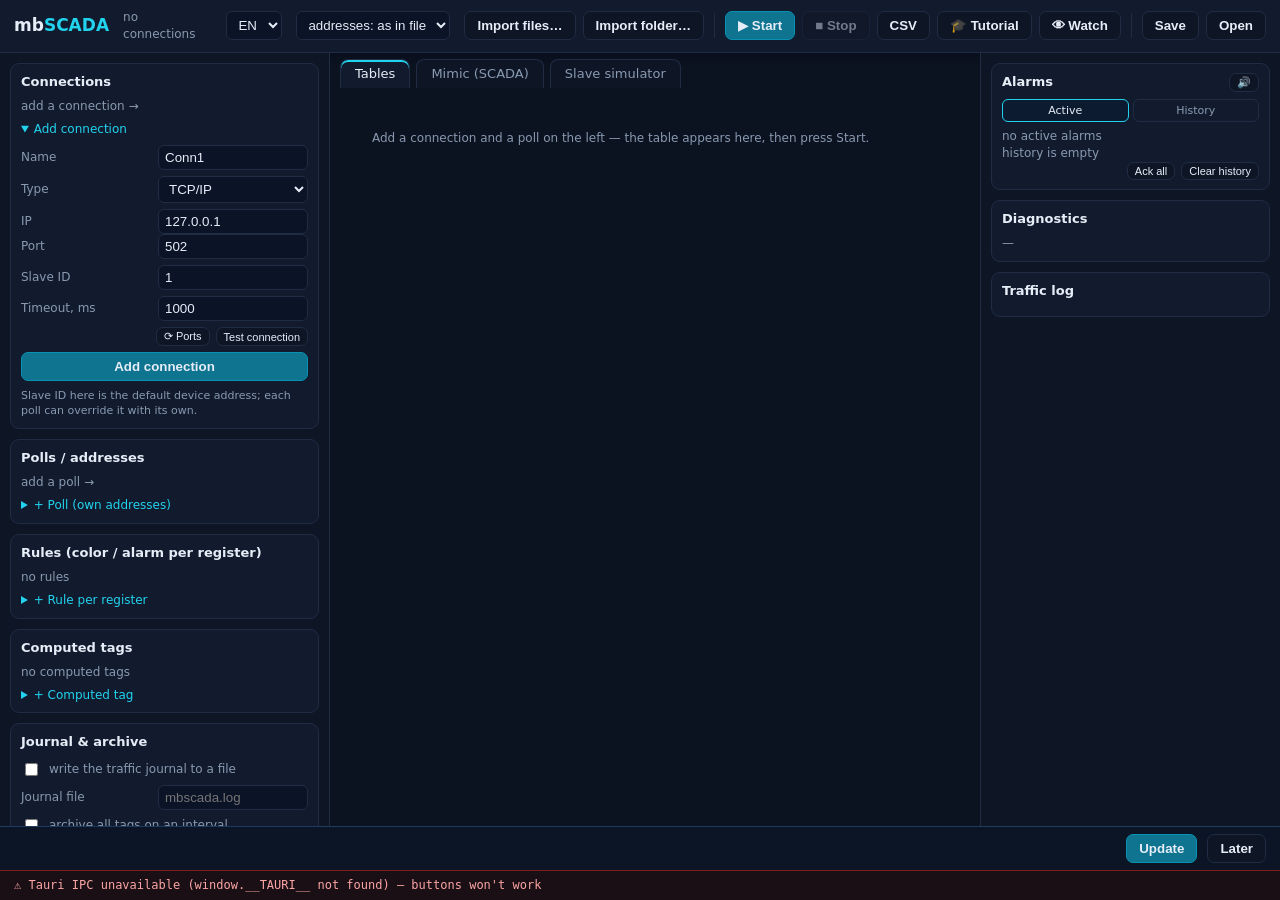
==== commit e3d7a418: "feat(app): автообновление — подписанный Tauri updater - tauri-plugin-updater: тихая проверка на стар" ====
--- a/apps/mbscada/ui/index.html
+++ b/apps/mbscada/ui/index.html
@@ -355,6 +355,13 @@
       </aside>
     </main>
 
+    <!-- Проверка обновлений: тихая на старте, баннер — только когда есть новая версия. -->
+    <div id="updbanner" class="updbanner" hidden>
+      <span id="updtext"></span>
+      <button id="btnUpdInstall" class="primary" data-i="upd_install"></button>
+      <button id="btnUpdLater" data-i="upd_later"></button>
+    </div>
+
     <footer id="errbar" class="errbar" data-i="footer_empty">нет соединений — добавьте соединение (TCP или COM) и опрос со своими адресами</footer>
 
     <!-- Floating parameter watch window: pinned registers / computed tags with
--- a/apps/mbscada/ui/styles.css
+++ b/apps/mbscada/ui/styles.css
@@ -120,6 +120,11 @@
   font-family: ui-monospace, Consolas, monospace; font-size: 12px; min-height: 27px;
   white-space: nowrap; overflow: hidden; text-overflow: ellipsis; transition: background .2s, color .2s; }
 .errbar.bad { background: #1a0f14; color: #fca5a5; border-color: #7f1d1d; }
+
+/* ---- обновления: баннер над нижней строкой ---- */
+.updbanner { display: flex; gap: 10px; align-items: center; padding: 7px 14px;
+  background: #0b1526; color: #93c5fd; border-top: 1px solid #1e3a5f; font-size: 12.5px; }
+.updbanner span { flex: 1; }
 
 /* scrollbars (webkit) */
 ::-webkit-scrollbar { width: 10px; height: 10px; }
@@ -190,12 +195,22 @@
 .al-item .al-top, .al-item .al-bot { display: flex; align-items: center; gap: 6px; }
 .al-item .al-bot { color: var(--muted); margin-top: 2px; }
 .al-item .al-time { color: var(--muted); font-family: ui-monospace, Consolas, monospace; font-size: 10.5px; }
-.al-item .mono { font-family: ui-monospace, Consolas, monospace; }
+.al-item .mono { font-family: ui-monospace, Consolas, monospace; white-space: nowrap; }
+.al-item .al-top b.grow { overflow: hidden; text-overflow: ellipsis; white-space: nowrap; }
 .al-dot { width: 8px; height: 8px; border-radius: 50%; flex: none; background: #475569; }
 .al-item.lv-hihi { border-left-color: var(--crit); } .al-item.lv-hihi .al-dot { background: var(--crit); box-shadow: 0 0 6px var(--crit); }
 .al-item.lv-hi { border-left-color: var(--warn); } .al-item.lv-hi .al-dot { background: var(--warn); }
 .al-item.lv-lo { border-left-color: #3b82f6; } .al-item.lv-lo .al-dot { background: #3b82f6; }
 .al-item.lv-lolo { border-left-color: #2563eb; } .al-item.lv-lolo .al-dot { background: #2563eb; }
+/* Метки уровня в панели: те же цвета, что у точки и рамки ряда. */
+.al-sev { flex: none; font-size: 9.5px; font-weight: 700; letter-spacing: .4px; padding: 1px 6px; border-radius: 4px; }
+.sev-hihi { background: var(--crit); color: #fff; }
+.sev-hi { background: var(--warn); color: #1c1917; }
+.sev-lo { background: #38bdf8; color: #0b1220; }
+.sev-lolo { background: #2563eb; color: #fff; }
+/* Неквитированная критическая точка пульсирует до квитирования. */
+.al-item.lv-hihi:not(.ack) .al-dot { animation: alPulse 1.1s ease-in-out infinite; }
+@keyframes alPulse { 50% { opacity: .25; } }
 
 .alarm-btn { margin-left: auto; }
 
